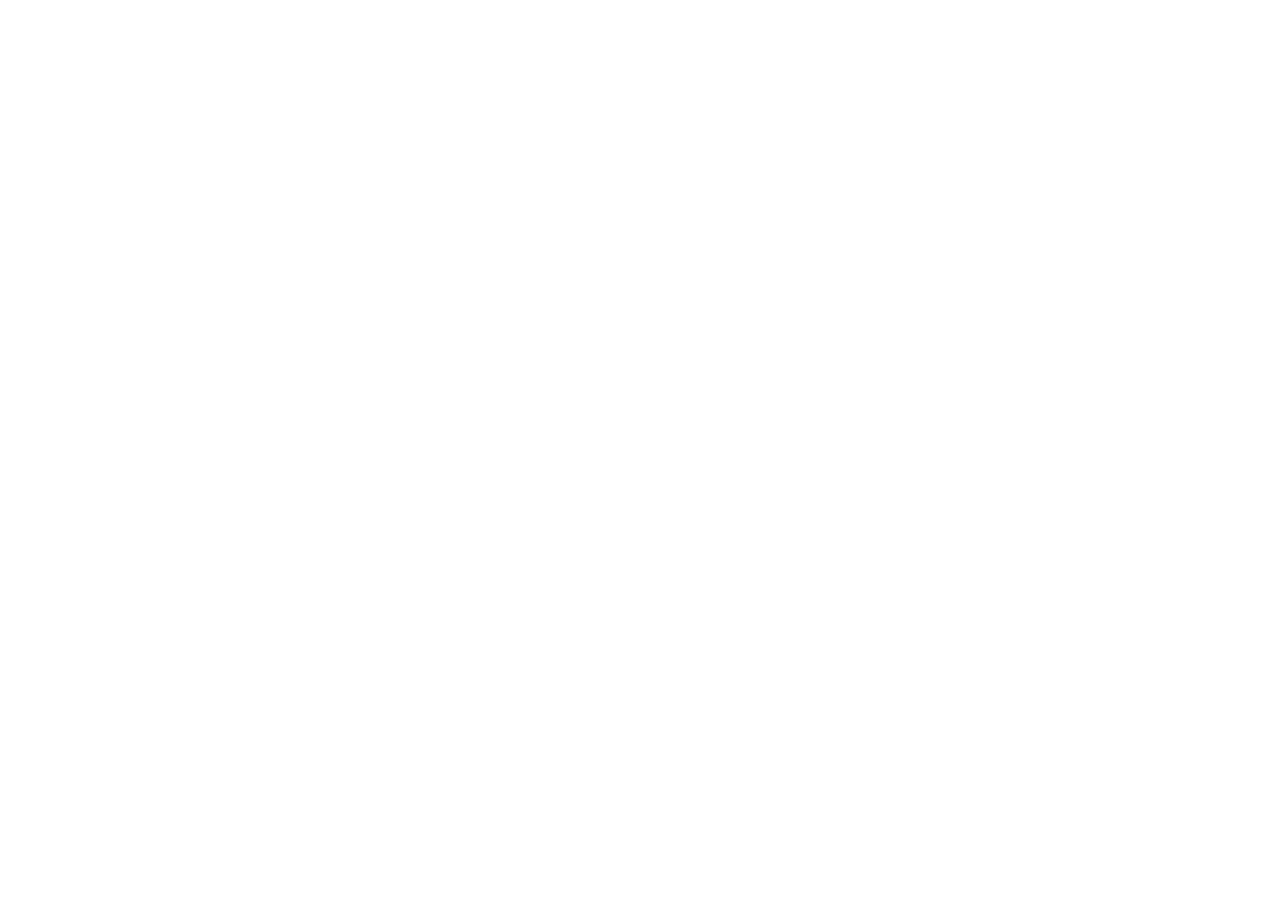
==== midterm/index.html @ fa0d0c16 "files" ====
<!DOCTYPE html>
<html lang="en">
<body>
	<head>
	<link rel="stylesheet" href="style.css" type="text/css">

	<!-- Required meta tags -->
	<meta charset="utf-8">
	        <meta name="viewport" content="width=device-width, initial-scale=1, shrink-to-fit=no">

<!--CSS links bootstraps -->
	<link rel="stylesheet" href="https://stackpath.bootstrapcdn.com/bootstrap/4.3.1/css/bootstrap.min.css" integrity="sha384-ggOyR0iXCbMQv3Xipma34MD+dH/1fQ784/j6cY/iJTQUOhcWr7x9JvoRxT2MZw1T" crossorigin="anonymous">

</head>
</body>
</html>
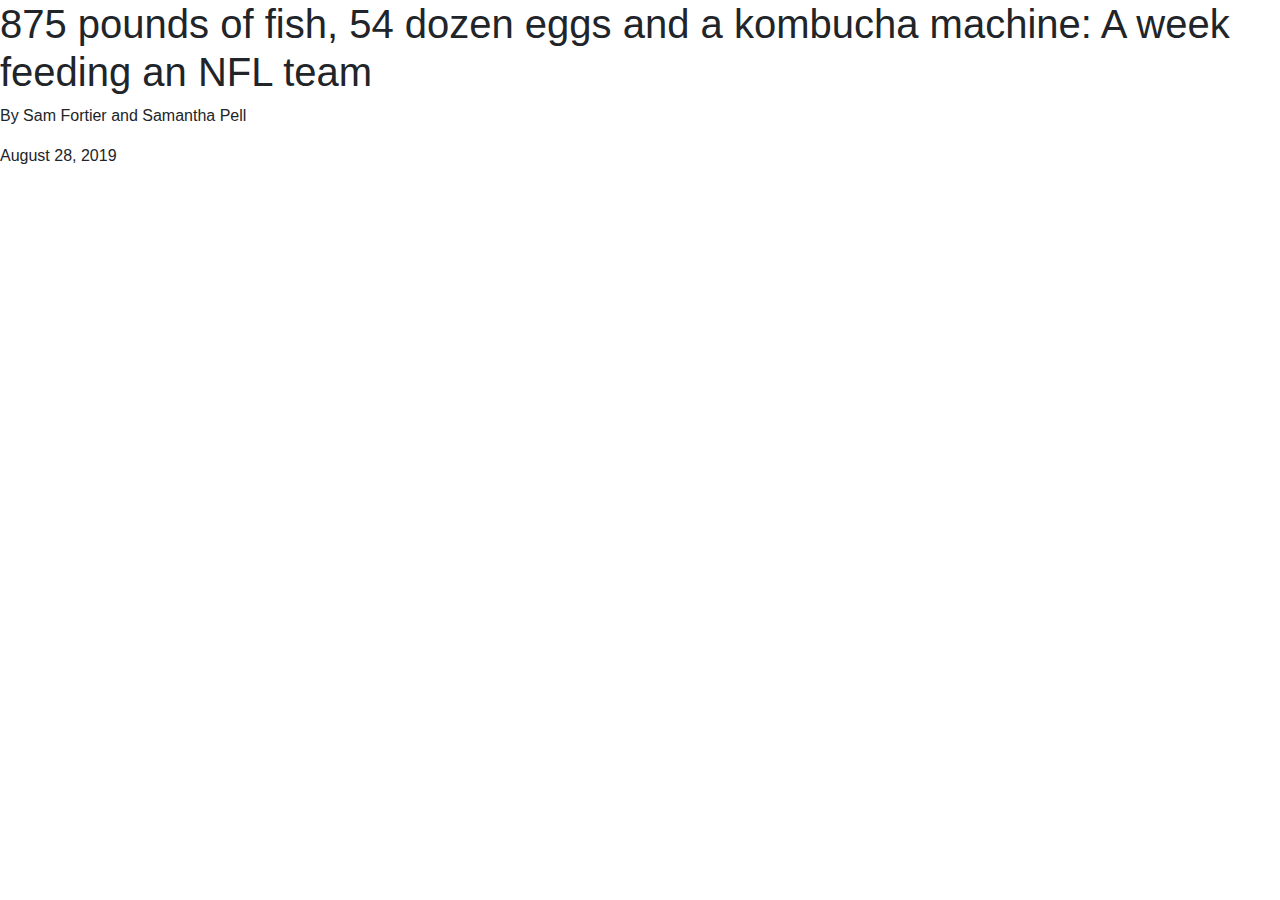
==== commit 138de4e9: "byline" ====
--- a/midterm/index.html
+++ b/midterm/index.html
@@ -7,10 +7,15 @@
 	<!-- Required meta tags -->
 	<meta charset="utf-8">
 	        <meta name="viewport" content="width=device-width, initial-scale=1, shrink-to-fit=no">
-
 <!--CSS links bootstraps -->
 	<link rel="stylesheet" href="https://stackpath.bootstrapcdn.com/bootstrap/4.3.1/css/bootstrap.min.css" integrity="sha384-ggOyR0iXCbMQv3Xipma34MD+dH/1fQ784/j6cY/iJTQUOhcWr7x9JvoRxT2MZw1T" crossorigin="anonymous">
+</head>
+<h1>875 pounds of fish, 54 dozen eggs and a kombucha machine: A week feeding an NFL team</h1>
+	<p>By Sam Fortier and Samantha Pell</p>
+	<p>August 28, 2019</p>
 
-</head>
+
+
+
 </body>
 </html>
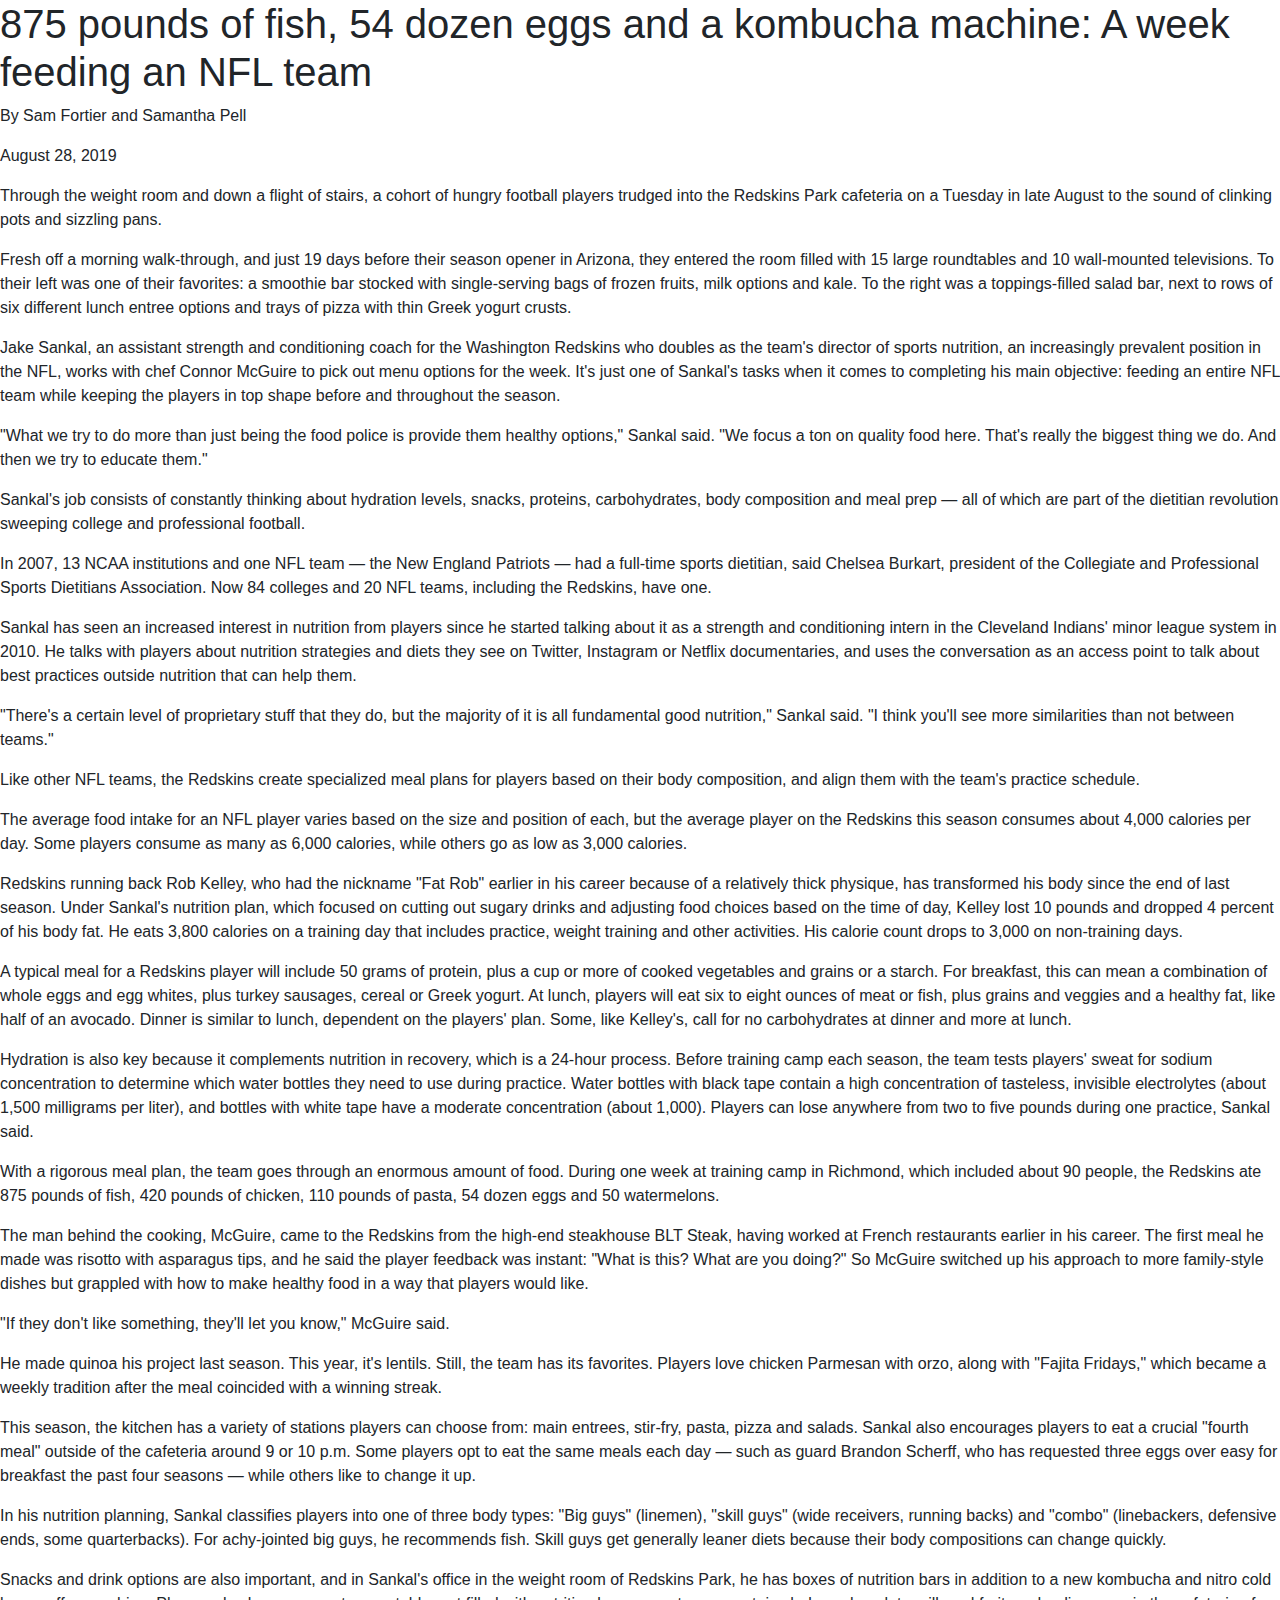
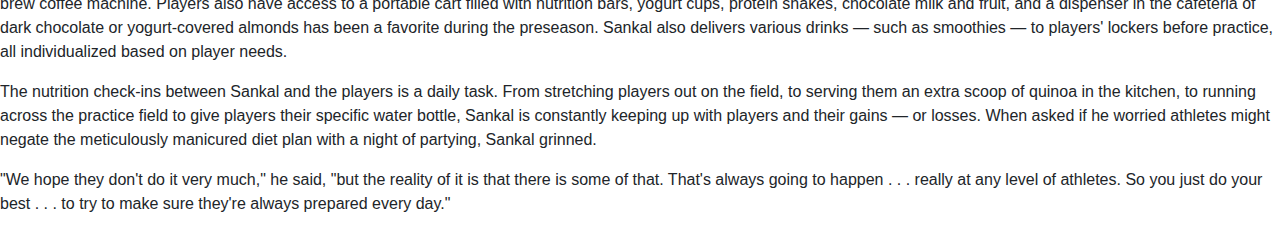
==== commit f9db537d: "stuff" ====
--- a/midterm/index.html
+++ b/midterm/index.html
@@ -14,6 +14,30 @@
 	<p>By Sam Fortier and Samantha Pell</p>
 	<p>August 28, 2019</p>
 
+<p>Through the weight room and down a flight of stairs, a cohort of hungry football players trudged into the Redskins Park cafeteria on a Tuesday in late August to the sound of clinking pots and sizzling pans.</p>
+<p>Fresh off a morning walk-through, and just 19 days before their season opener in Arizona, they entered the room filled with 15 large roundtables and 10 wall-mounted televisions. To their left was one of their favorites: a smoothie bar stocked with single-serving bags of frozen fruits, milk options and kale. To the right was a toppings-filled salad bar, next to rows of six different lunch entree options and trays of pizza with thin Greek yogurt crusts.</p>
+<p>Jake Sankal, an assistant strength and conditioning coach for the Washington Redskins who doubles as the team's director of sports nutrition, an increasingly prevalent position in the NFL, works with chef Connor McGuire to pick out menu options for the week. It's just one of Sankal's tasks when it comes to completing his main objective: feeding an entire NFL team while keeping the players in top shape before and throughout the season.</p>
+<p>"What we try to do more than just being the food police is provide them healthy options," Sankal said. "We focus a ton on quality food here. That's really the biggest thing we do. And then we try to educate them."</p>
+<p>Sankal's job consists of constantly thinking about hydration levels, snacks, proteins, carbohydrates, body composition and meal prep — all of which are part of the dietitian revolution sweeping college and professional football.</p>
+<p>In 2007, 13 NCAA institutions and one NFL team — the New England Patriots — had a full-time sports dietitian, said Chelsea Burkart, president of the Collegiate and Professional Sports Dietitians Association. Now 84 colleges and 20 NFL teams, including the Redskins, have one.</p>
+<p>Sankal has seen an increased interest in nutrition from players since he started talking about it as a strength and conditioning intern in the Cleveland Indians' minor league system in 2010. He talks with players about nutrition strategies and diets they see on Twitter, Instagram or Netflix documentaries, and uses the conversation as an access point to talk about best practices outside nutrition that can help them.</p>
+<p>"There's a certain level of proprietary stuff that they do, but the majority of it is all fundamental good nutrition," Sankal said. "I think you'll see more similarities than not between teams."</p>
+<p>Like other NFL teams, the Redskins create specialized meal plans for players based on their body composition, and align them with the team's practice schedule.</p>
+<p>The average food intake for an NFL player varies based on the size and position of each, but the average player on the Redskins this season consumes about 4,000 calories per day. Some players consume as many as 6,000 calories, while others go as low as 3,000 calories.</p>
+<p>Redskins running back Rob Kelley, who had the nickname "Fat Rob" earlier in his career because of a relatively thick physique, has transformed his body since the end of last season. Under Sankal's nutrition plan, which focused on cutting out sugary drinks and adjusting food choices based on the time of day, Kelley lost 10 pounds and dropped 4 percent of his body fat. He eats 3,800 calories on a training day that includes practice, weight training and other activities. His calorie count drops to 3,000 on non-training days.</p>
+<p>A typical meal for a Redskins player will include 50 grams of protein, plus a cup or more of cooked vegetables and grains or a starch. For breakfast, this can mean a combination of whole eggs and egg whites, plus turkey sausages, cereal or Greek yogurt. At lunch, players will eat six to eight ounces of meat or fish, plus grains and veggies and a healthy fat, like half of an avocado. Dinner is similar to lunch, dependent on the players' plan. Some, like Kelley's, call for no carbohydrates at dinner and more at lunch.</p>
+<p>Hydration is also key because it complements nutrition in recovery, which is a 24-hour process. Before training camp each season, the team tests players' sweat for sodium concentration to determine which water bottles they need to use during practice. Water bottles with black tape contain a high concentration of tasteless, invisible electrolytes (about 1,500 milligrams per liter), and bottles with white tape have a moderate concentration (about 1,000). Players can lose anywhere from two to five pounds during one practice, Sankal said.</p>
+<p>With a rigorous meal plan, the team goes through an enormous amount of food. During one week at training camp in Richmond, which included about 90 people, the Redskins ate 875 pounds of fish, 420 pounds of chicken, 110 pounds of pasta, 54 dozen eggs and 50 watermelons.</p>
+<p>The man behind the cooking, McGuire, came to the Redskins from the high-end steakhouse BLT Steak, having worked at French restaurants earlier in his career. The first meal he made was risotto with asparagus tips, and he said the player feedback was instant: "What is this? What are you doing?" So McGuire switched up his approach to more family-style dishes but grappled with how to make healthy food in a way that players would like.</p>
+<p>"If they don't like something, they'll let you know," McGuire said.</p>
+<p>He made quinoa his project last season. This year, it's lentils. Still, the team has its favorites. Players love chicken Parmesan with orzo, along with "Fajita Fridays," which became a weekly tradition after the meal coincided with a winning streak.</p>
+<p>This season, the kitchen has a variety of stations players can choose from: main entrees, stir-fry, pasta, pizza and salads. Sankal also encourages players to eat a crucial "fourth meal" outside of the cafeteria around 9 or 10 p.m. Some players opt to eat the same meals each day — such as guard Brandon Scherff, who has requested three eggs over easy for breakfast the past four seasons — while others like to change it up.</p>
+<p>In his nutrition planning, Sankal classifies players into one of three body types: "Big guys" (linemen), "skill guys" (wide receivers, running backs) and "combo" (linebackers, defensive ends, some quarterbacks). For achy-jointed big guys, he recommends fish. Skill guys get generally leaner diets because their body compositions can change quickly.</p>
+<p>Snacks and drink options are also important, and in Sankal's office in the weight room of Redskins Park, he has boxes of nutrition bars in addition to a new kombucha and nitro cold brew coffee machine. Players also have access to a portable cart filled with nutrition bars, yogurt cups, protein shakes, chocolate milk and fruit, and a dispenser in the cafeteria of dark chocolate or yogurt-covered almonds has been a favorite during the preseason. Sankal also delivers various drinks — such as smoothies — to players' lockers before practice, all individualized based on player needs.</p>
+<p>The nutrition check-ins between Sankal and the players is a daily task. From stretching players out on the field, to serving them an extra scoop of quinoa in the kitchen, to running across the practice field to give players their specific water bottle, Sankal is constantly keeping up with players and their gains — or losses. When asked if he worried athletes might negate the meticulously manicured diet plan with a night of partying, Sankal grinned.</p>
+<p>"We hope they don't do it very much," he said, "but the reality of it is that there is some of that. That's always going to happen . . . really at any level of athletes. So you just do your best . . . to try to make sure they're always prepared every day."</p>
+
+
 
 
 
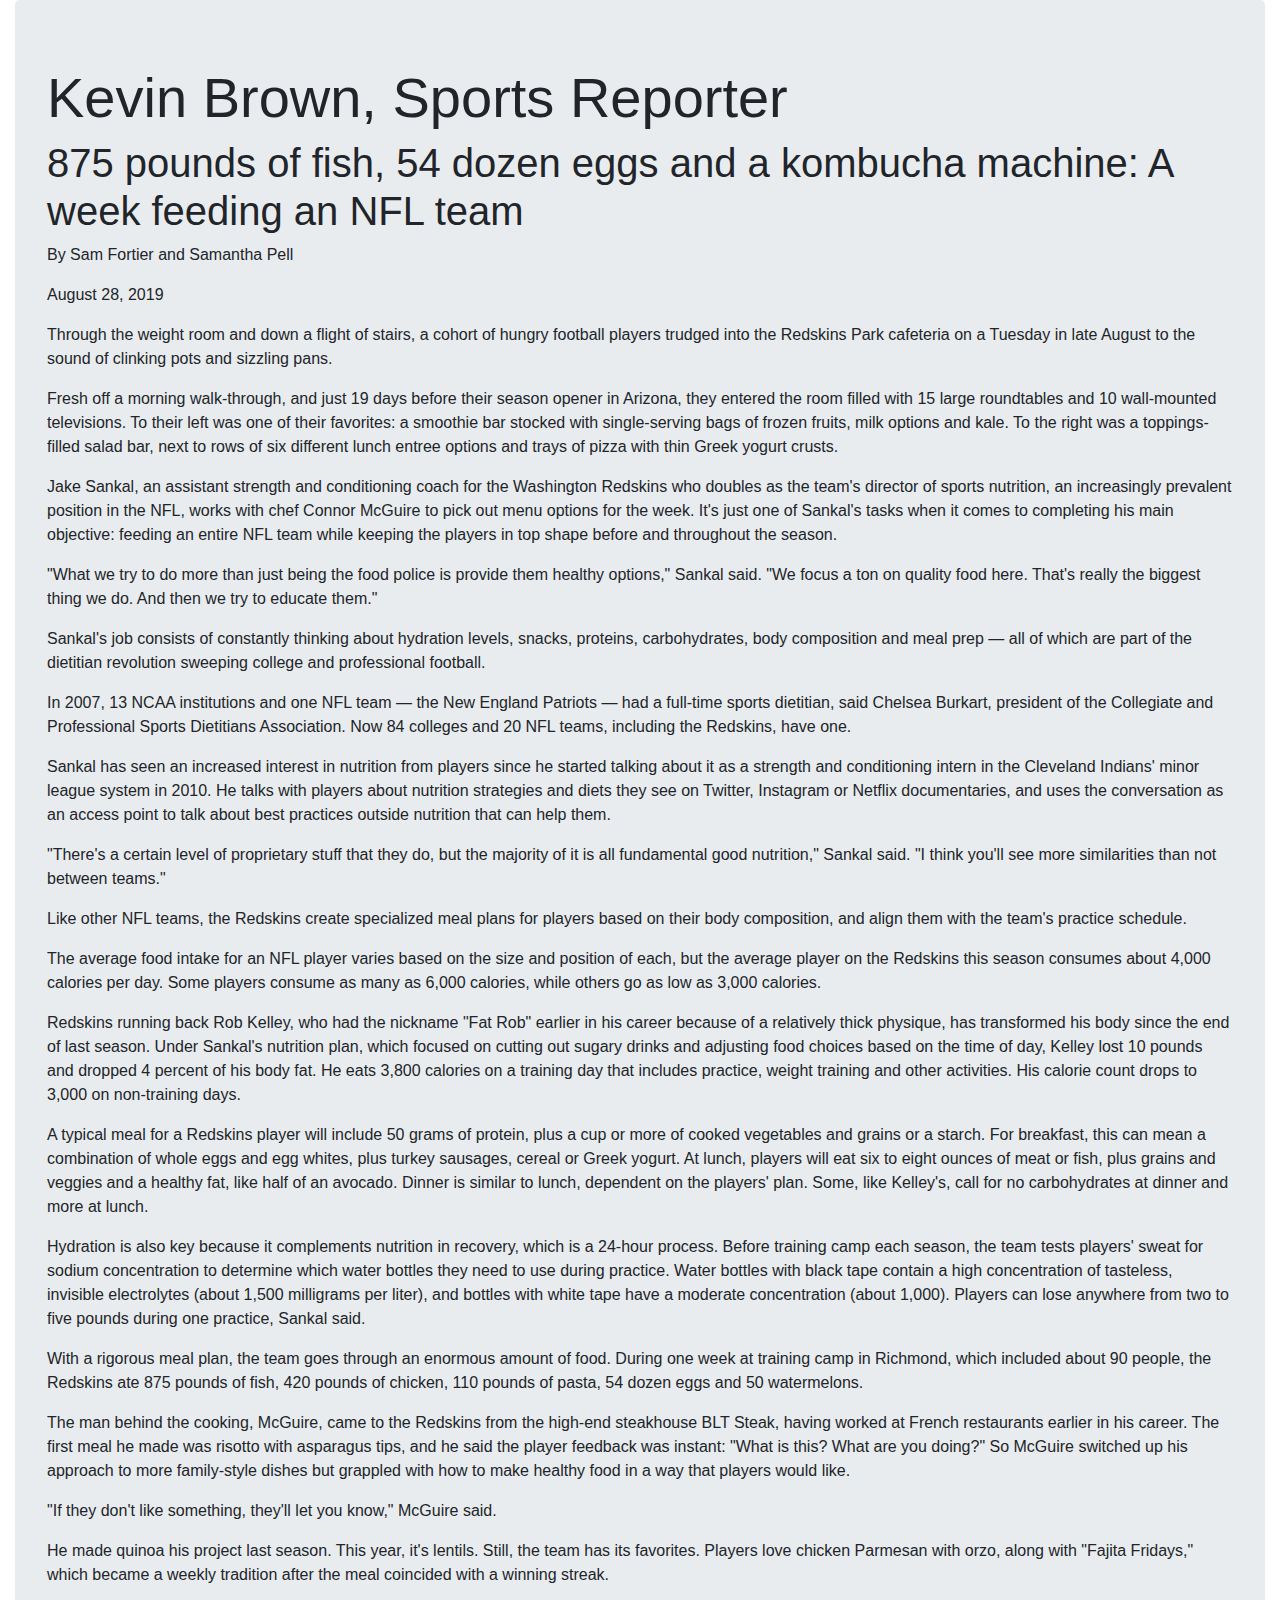
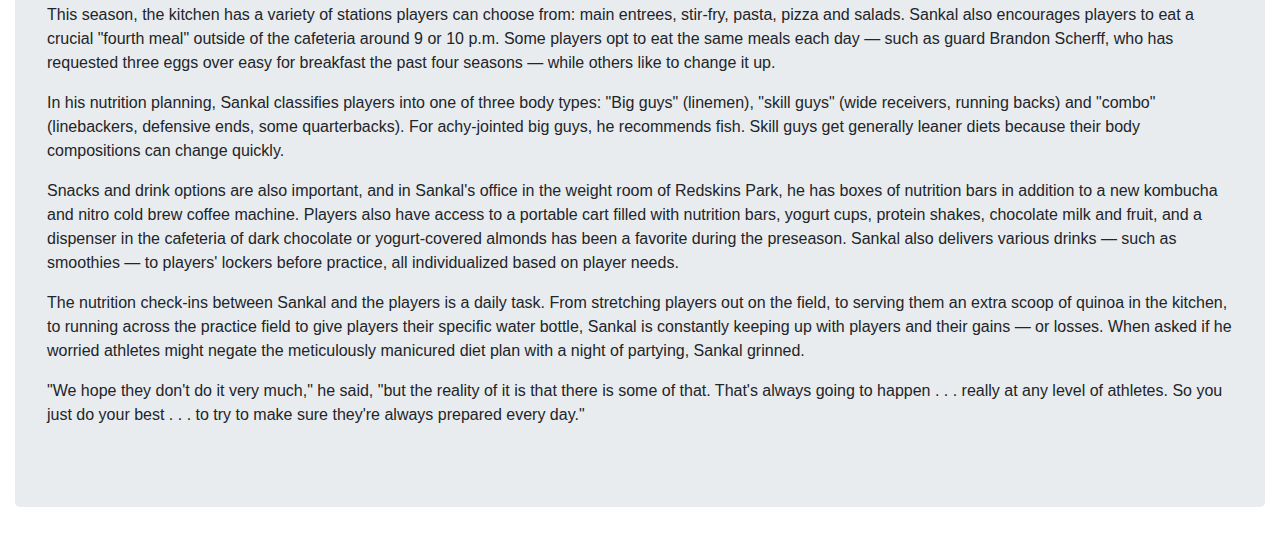
==== commit 60e49a11: "a" ====
--- a/midterm/index.html
+++ b/midterm/index.html
@@ -1,15 +1,19 @@
 <!DOCTYPE html>
 <html lang="en">
-<body>
 	<head>
 	<link rel="stylesheet" href="style.css" type="text/css">
-
+<title>Redskins Wapo diet</title>
 	<!-- Required meta tags -->
 	<meta charset="utf-8">
 	        <meta name="viewport" content="width=device-width, initial-scale=1, shrink-to-fit=no">
 <!--CSS links bootstraps -->
 	<link rel="stylesheet" href="https://stackpath.bootstrapcdn.com/bootstrap/4.3.1/css/bootstrap.min.css" integrity="sha384-ggOyR0iXCbMQv3Xipma34MD+dH/1fQ784/j6cY/iJTQUOhcWr7x9JvoRxT2MZw1T" crossorigin="anonymous">
 </head>
+<body>
+	<div id="content">
+	<div class="container-fluid">
+	  <div class="jumbotron">
+	    <h1 class="display-4">Kevin Brown, Sports Reporter</h1>
 <h1>875 pounds of fish, 54 dozen eggs and a kombucha machine: A week feeding an NFL team</h1>
 	<p>By Sam Fortier and Samantha Pell</p>
 	<p>August 28, 2019</p>
@@ -36,7 +40,9 @@
 <p>Snacks and drink options are also important, and in Sankal's office in the weight room of Redskins Park, he has boxes of nutrition bars in addition to a new kombucha and nitro cold brew coffee machine. Players also have access to a portable cart filled with nutrition bars, yogurt cups, protein shakes, chocolate milk and fruit, and a dispenser in the cafeteria of dark chocolate or yogurt-covered almonds has been a favorite during the preseason. Sankal also delivers various drinks — such as smoothies — to players' lockers before practice, all individualized based on player needs.</p>
 <p>The nutrition check-ins between Sankal and the players is a daily task. From stretching players out on the field, to serving them an extra scoop of quinoa in the kitchen, to running across the practice field to give players their specific water bottle, Sankal is constantly keeping up with players and their gains — or losses. When asked if he worried athletes might negate the meticulously manicured diet plan with a night of partying, Sankal grinned.</p>
 <p>"We hope they don't do it very much," he said, "but the reality of it is that there is some of that. That's always going to happen . . . really at any level of athletes. So you just do your best . . . to try to make sure they're always prepared every day."</p>
-
+			</div>
+		</div>
+	</div>
 
 
 
--- a/midterm/style.css
+++ b/midterm/style.css
@@ -0,0 +1,4 @@
+.content {
+	margin: 0 auto;
+	width: 900px;
+}
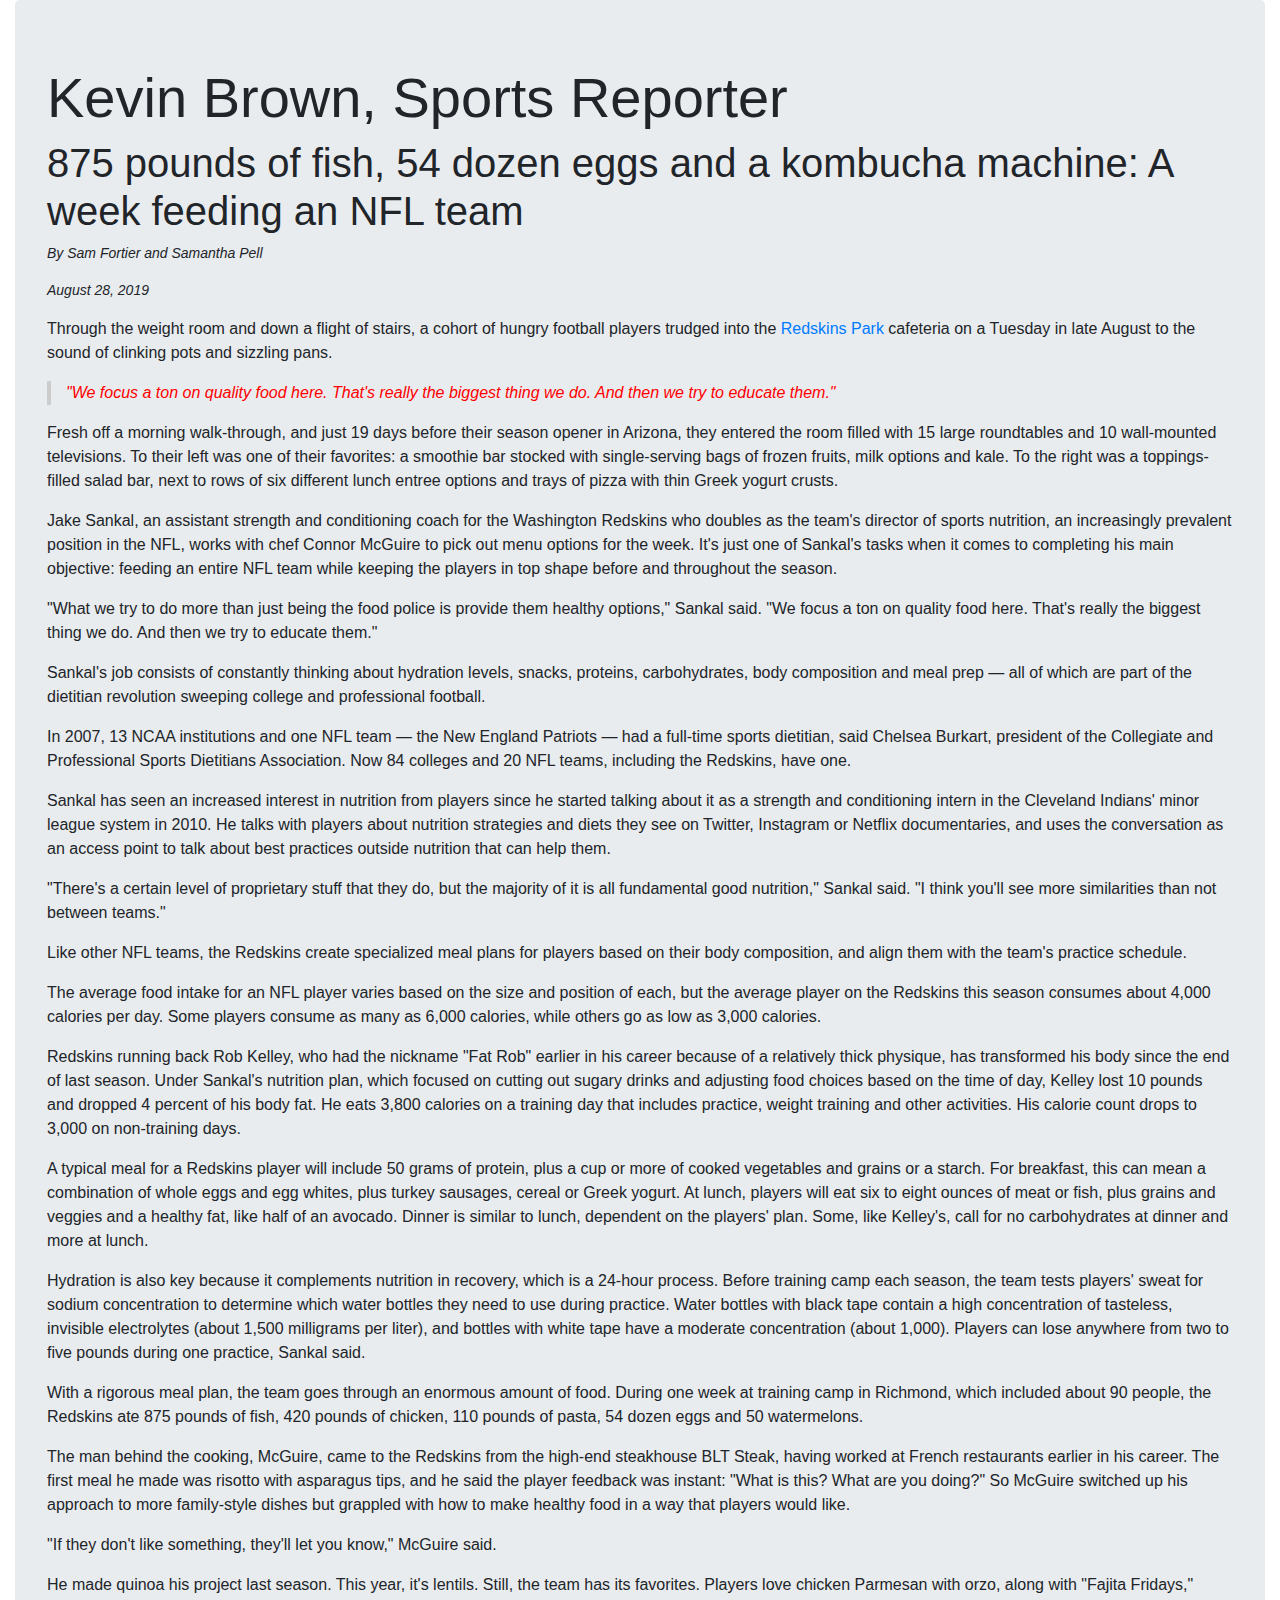
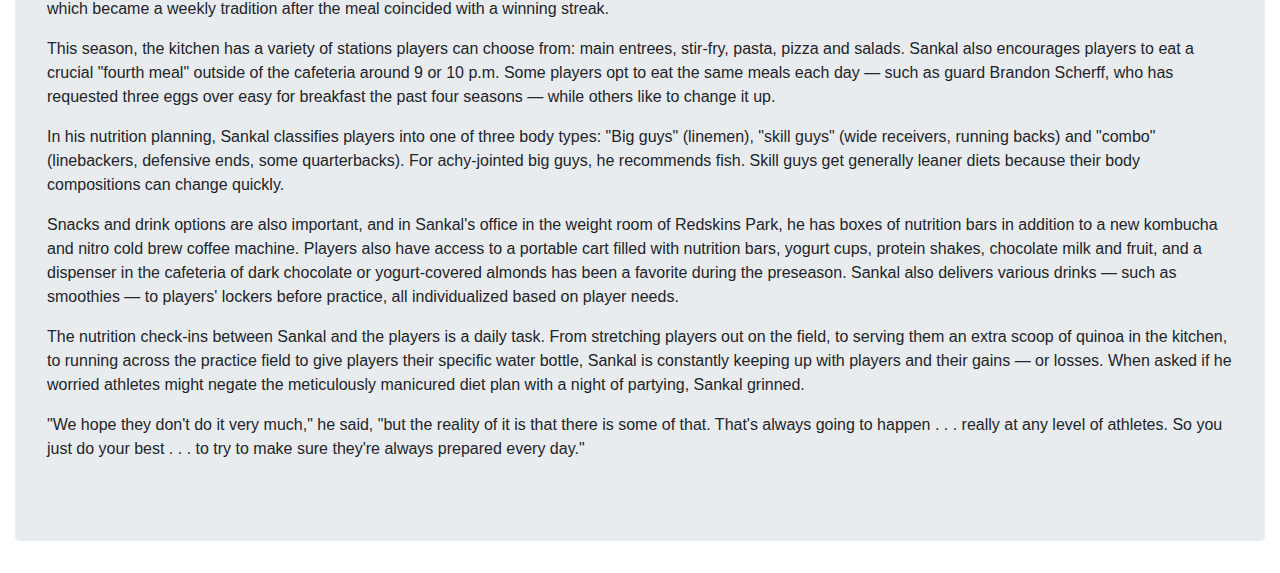
==== commit 9de10d44: "a" ====
--- a/midterm/index.html
+++ b/midterm/index.html
@@ -15,10 +15,12 @@
 	  <div class="jumbotron">
 	    <h1 class="display-4">Kevin Brown, Sports Reporter</h1>
 <h1>875 pounds of fish, 54 dozen eggs and a kombucha machine: A week feeding an NFL team</h1>
+	<div class="byline">
 	<p>By Sam Fortier and Samantha Pell</p>
 	<p>August 28, 2019</p>
-
-<p>Through the weight room and down a flight of stairs, a cohort of hungry football players trudged into the Redskins Park cafeteria on a Tuesday in late August to the sound of clinking pots and sizzling pans.</p>
+	</div>
+<p>Through the weight room and down a flight of stairs, a cohort of hungry football players trudged into the <a href="https://www.redskins.com">Redskins Park</a> cafeteria on a Tuesday in late August to the sound of clinking pots and sizzling pans.</p>
+<blockquote>"We focus a ton on quality food here. That's really the biggest thing we do. And then we try to educate them."</blockquote>
 <p>Fresh off a morning walk-through, and just 19 days before their season opener in Arizona, they entered the room filled with 15 large roundtables and 10 wall-mounted televisions. To their left was one of their favorites: a smoothie bar stocked with single-serving bags of frozen fruits, milk options and kale. To the right was a toppings-filled salad bar, next to rows of six different lunch entree options and trays of pizza with thin Greek yogurt crusts.</p>
 <p>Jake Sankal, an assistant strength and conditioning coach for the Washington Redskins who doubles as the team's director of sports nutrition, an increasingly prevalent position in the NFL, works with chef Connor McGuire to pick out menu options for the week. It's just one of Sankal's tasks when it comes to completing his main objective: feeding an entire NFL team while keeping the players in top shape before and throughout the season.</p>
 <p>"What we try to do more than just being the food police is provide them healthy options," Sankal said. "We focus a ton on quality food here. That's really the biggest thing we do. And then we try to educate them."</p>
--- a/midterm/style.css
+++ b/midterm/style.css
@@ -2,3 +2,25 @@
 	margin: 0 auto;
 	width: 900px;
 }
+.byline {
+	font-family: helvetica;
+	font-size: 14px;
+	font-style: italic;
+}
+body {
+	font-family: Georgia;
+	font-size: 13px;
+}
+h1 {
+	font-family: helvetica; "Sans Serif";
+}
+blockquote {
+	font: 16px/24px normal helvetica, sans-serif;
+font-style: italic;
+margin-top: 15px;
+margin-bottom: 15px;
+color: red;
+margin-left: 50px;
+padding-left: 15px;
+border-left: 4px solid #ccc;
+}
